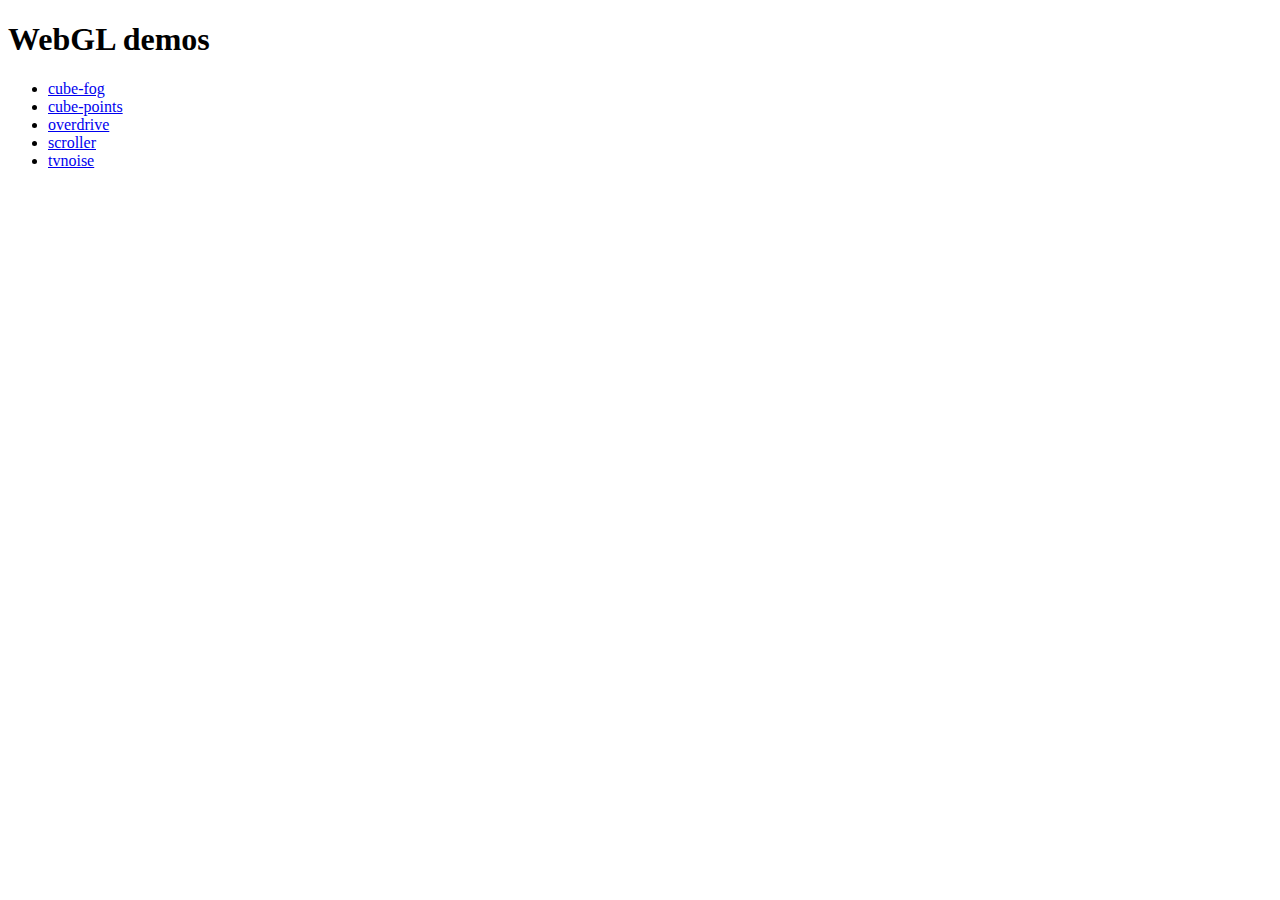
==== index.html @ ea8efddb "Add index page." ====
<!DOCTYPE html>
<html>
<head>
<title>WebGL demos</title>
<meta charset='utf-8' />
</head>
<body>
<h1>WebGL demos</h1>
<ul>
<li><a href='./cube-fog.html'>cube-fog</a></li>
<li><a href='./cube-points.html'>cube-points</a></li>
<li><a href='./overdrive.html'>overdrive</a></li>
<li><a href='./scroller.html'>scroller</a></li>
<li><a href='./tvnoise.html'>tvnoise</a></li>
</ul>
</body>
</html>
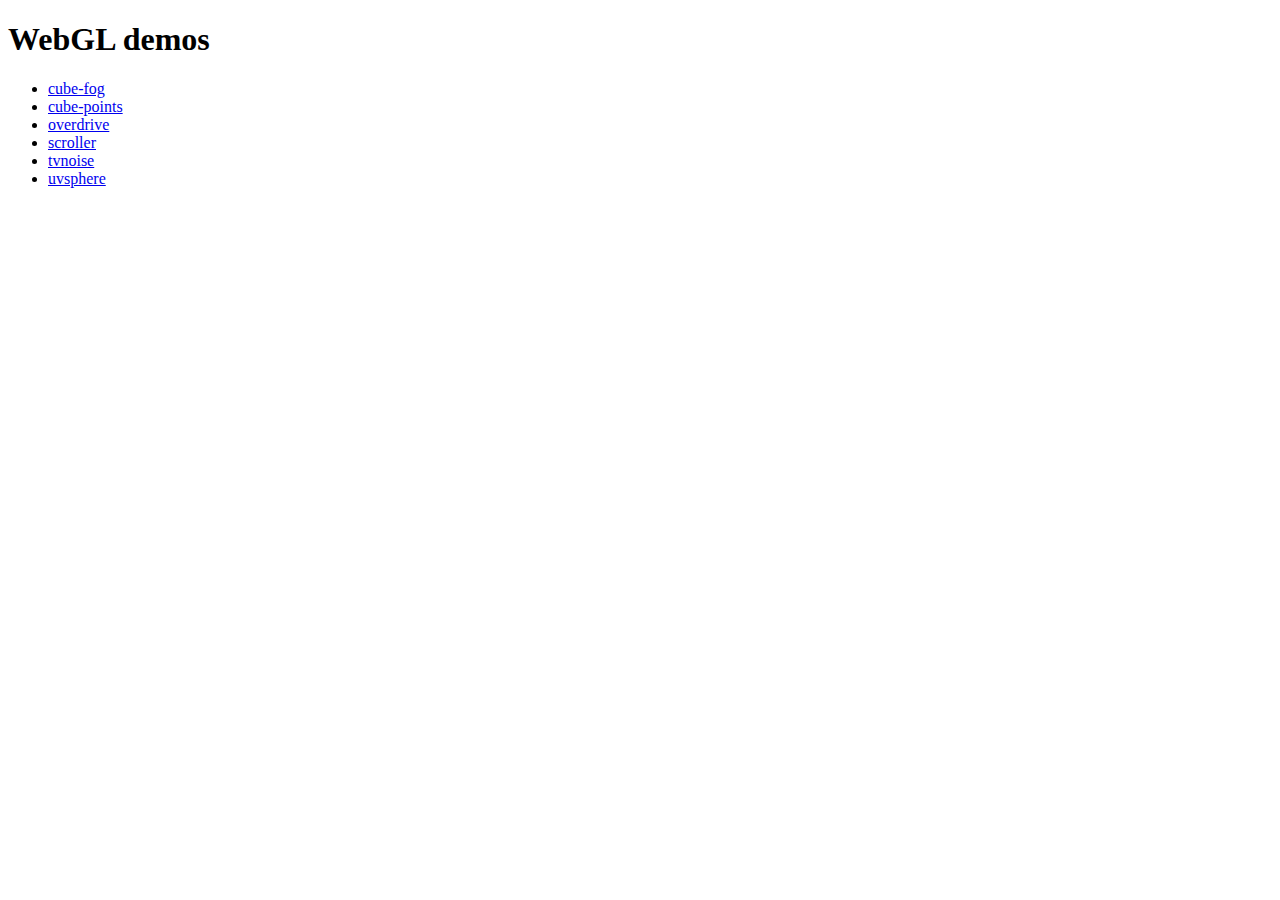
==== commit d5924981: "Add UVSphere demo." ====
--- a/index.html
+++ b/index.html
@@ -12,6 +12,7 @@
 <li><a href='./overdrive.html'>overdrive</a></li>
 <li><a href='./scroller.html'>scroller</a></li>
 <li><a href='./tvnoise.html'>tvnoise</a></li>
+<li><a href='./uvsphere.html'>uvsphere</a></li>
 </ul>
 </body>
 </html>
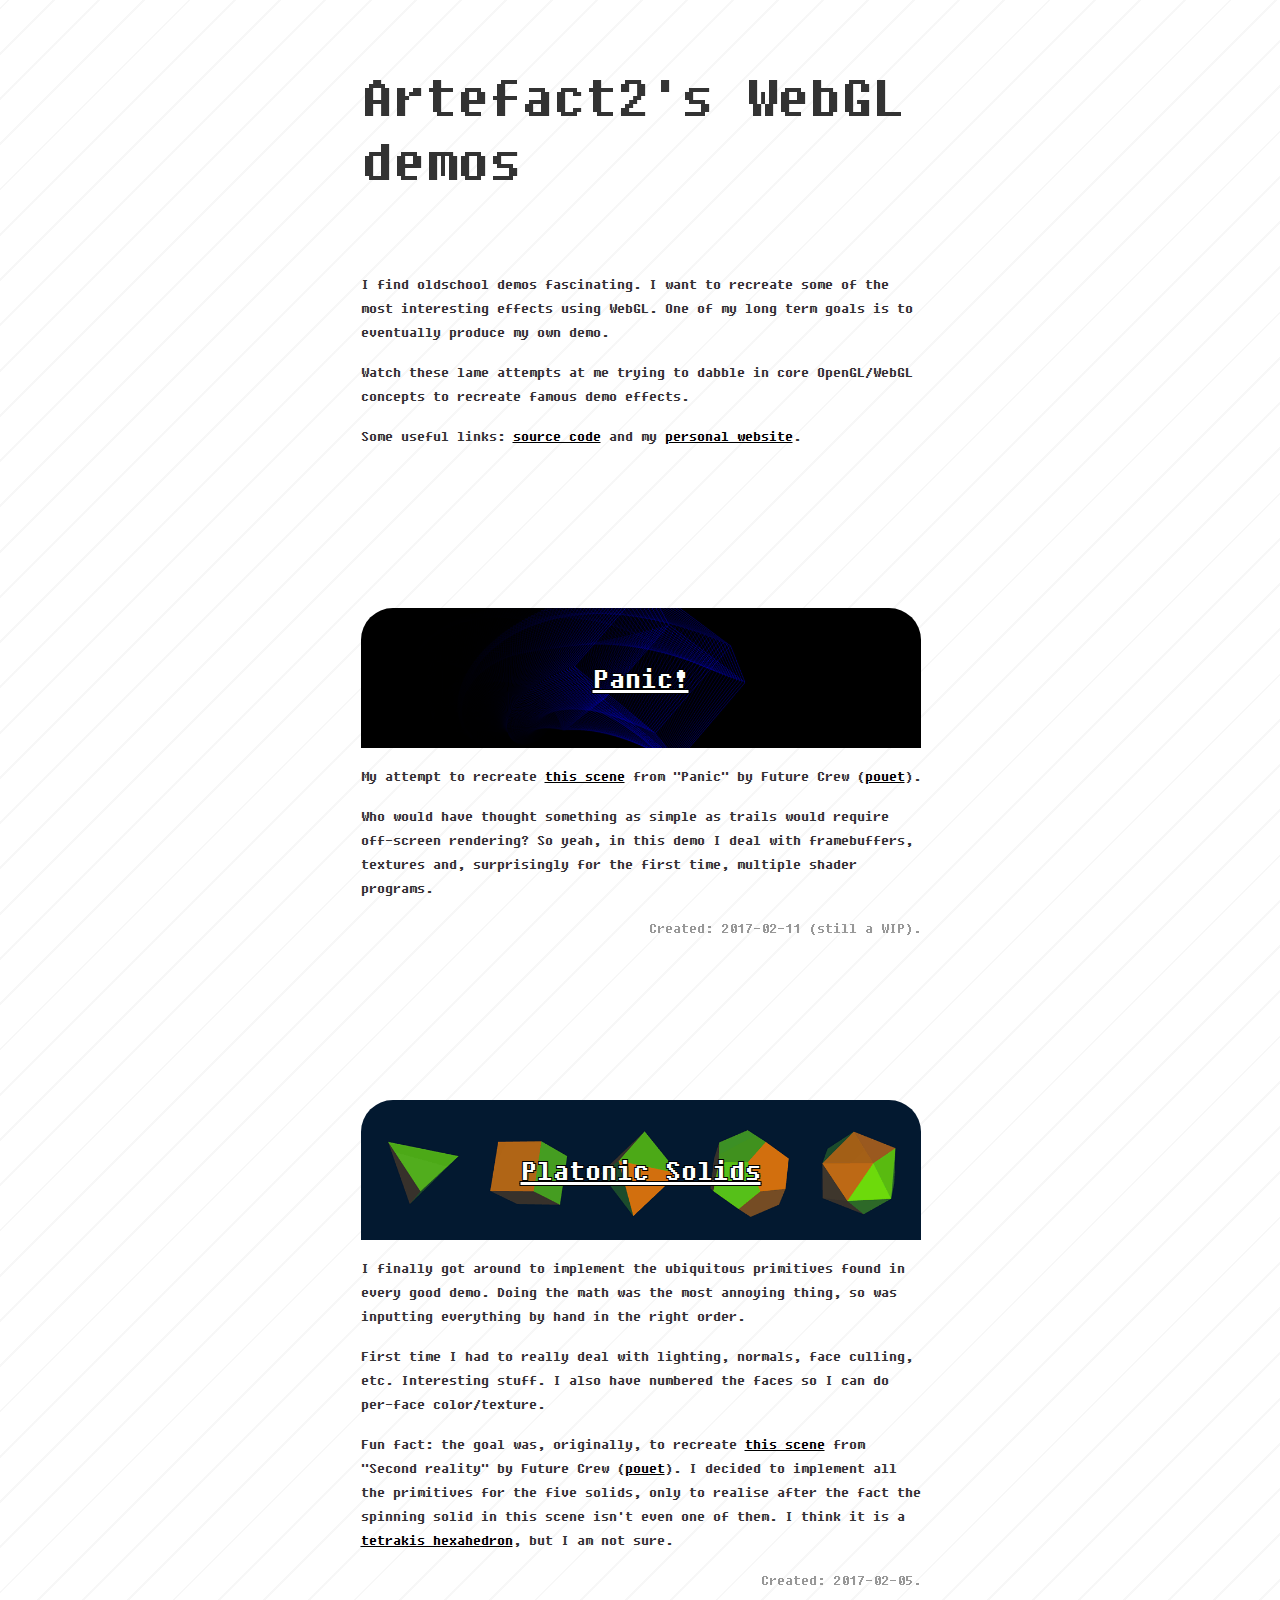
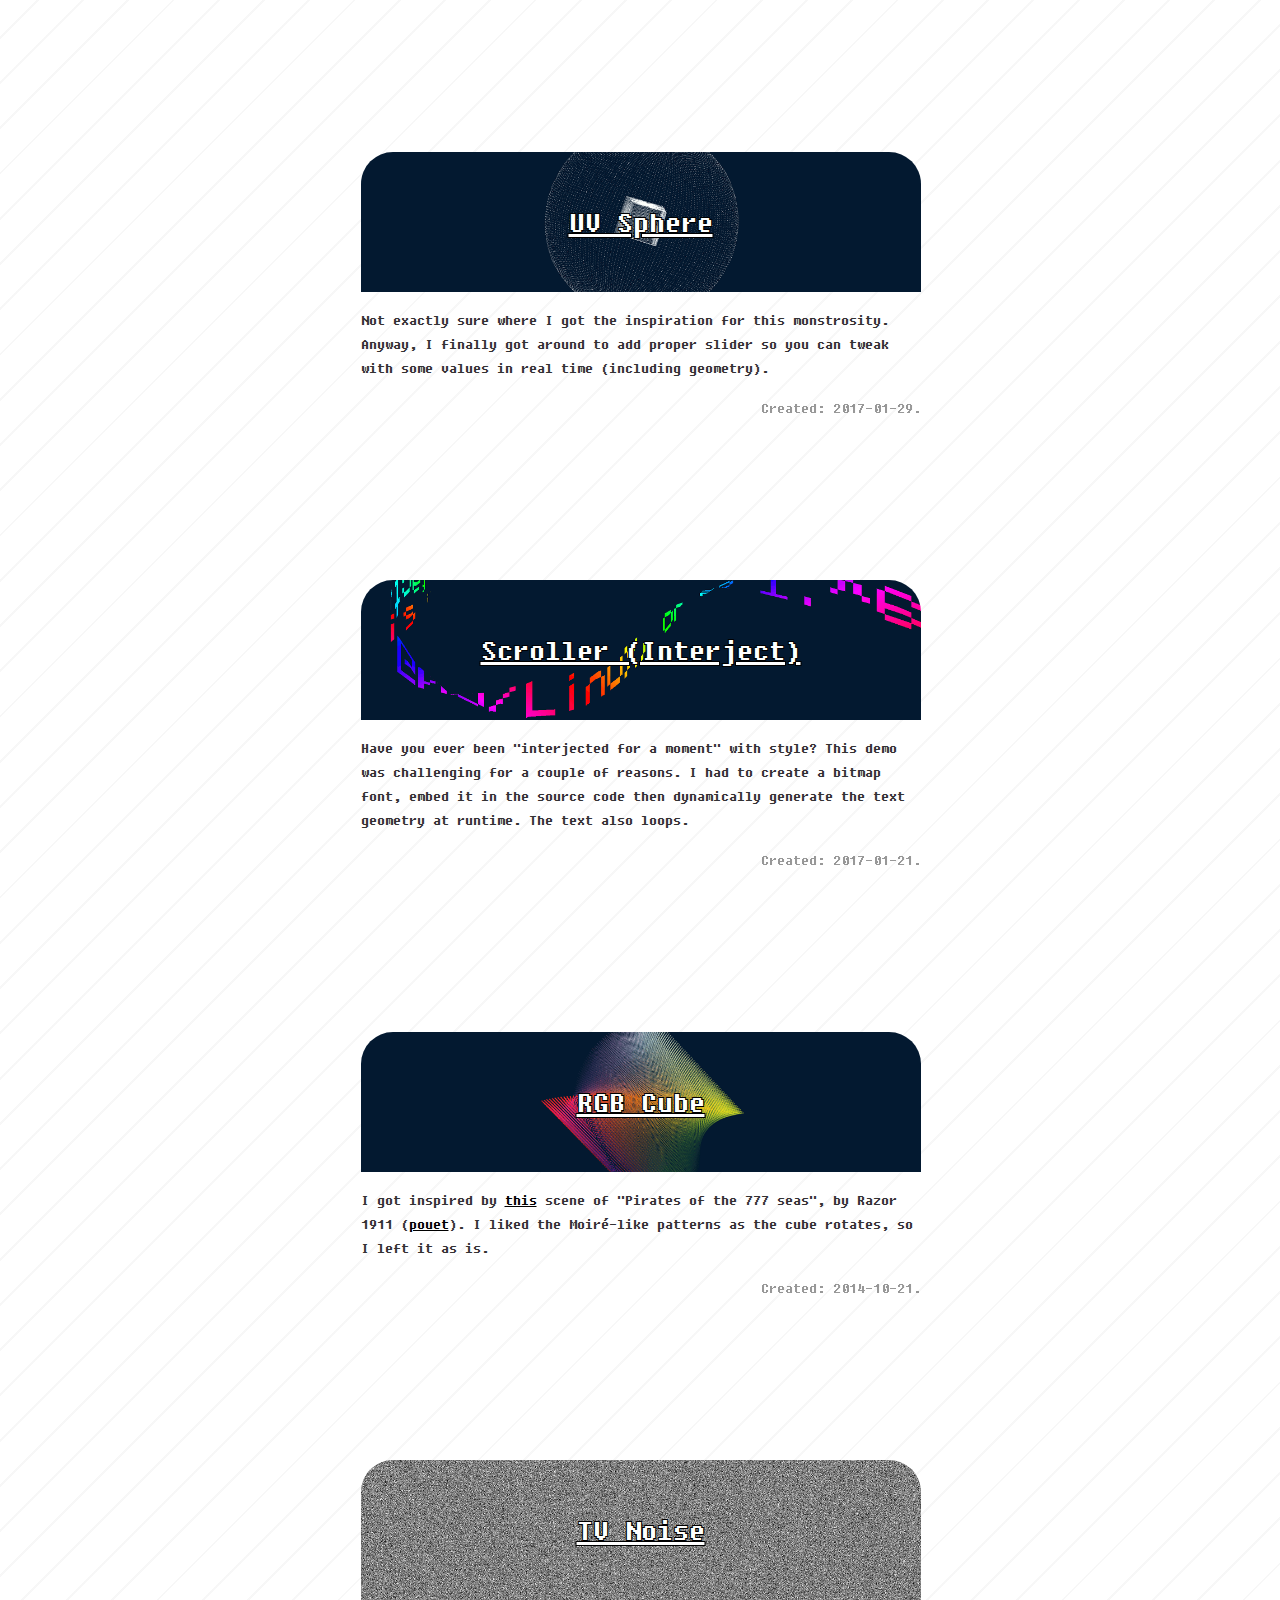
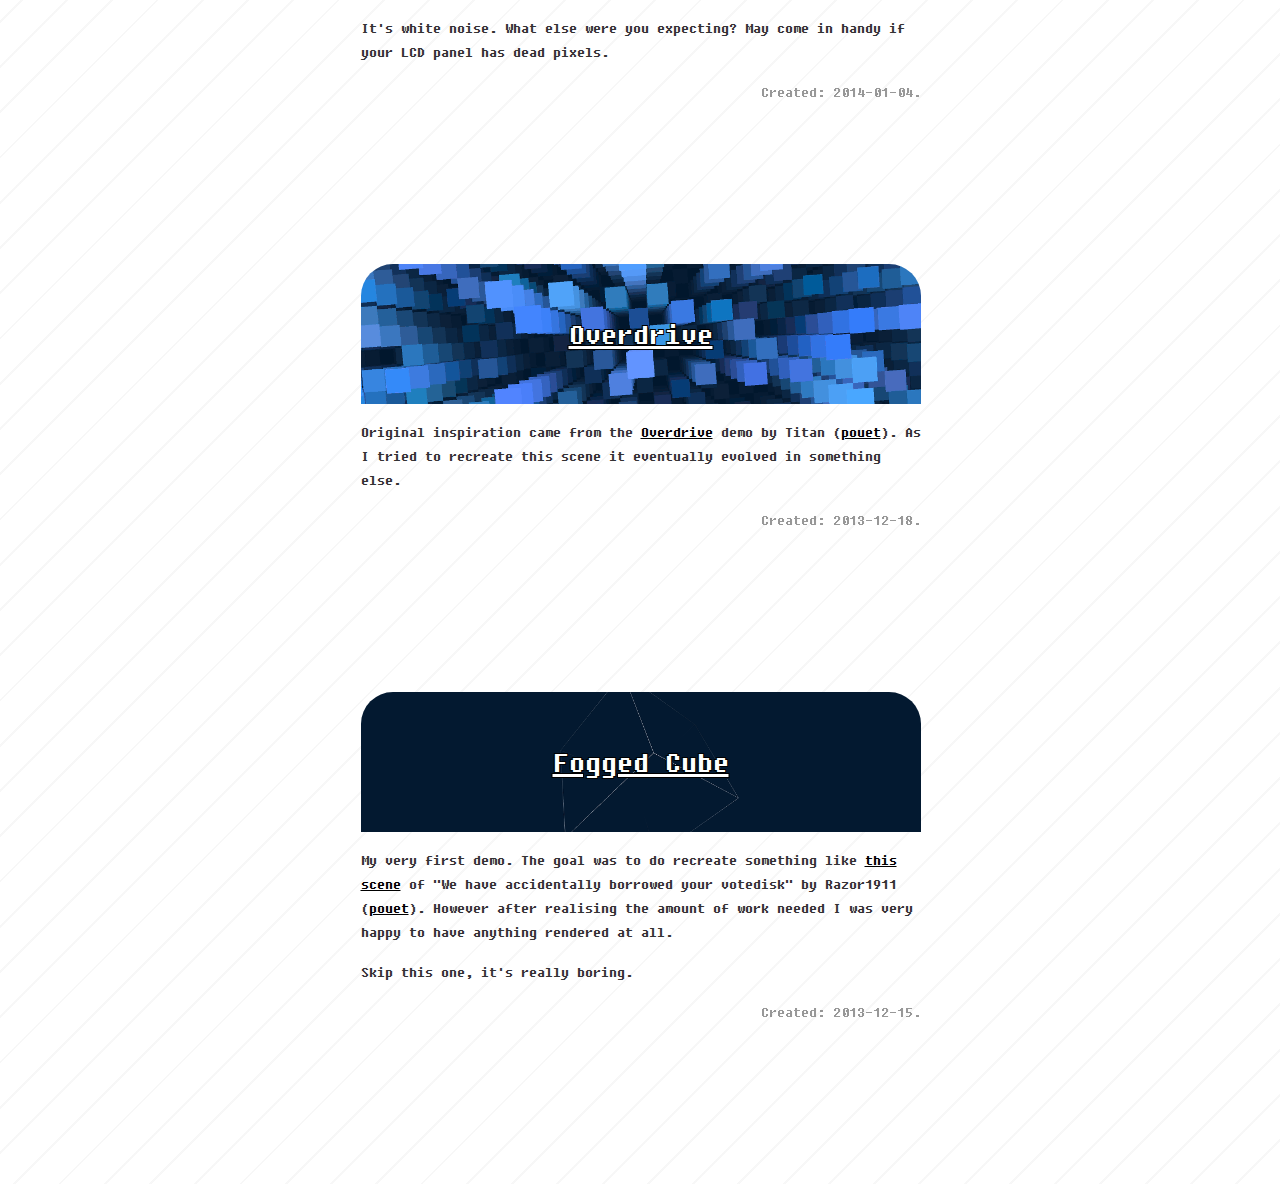
==== commit e56d55ed: "Add Panic (WIP) and make index presentable." ====
--- a/index.html
+++ b/index.html
@@ -1,18 +1,114 @@
 <!DOCTYPE html>
 <html>
-<head>
-<title>WebGL demos</title>
-<meta charset='utf-8' />
-</head>
-<body>
-<h1>WebGL demos</h1>
-<ul>
-<li><a href='./cube-fog.html'>cube-fog</a></li>
-<li><a href='./cube-points.html'>cube-points</a></li>
-<li><a href='./overdrive.html'>overdrive</a></li>
-<li><a href='./scroller.html'>scroller</a></li>
-<li><a href='./tvnoise.html'>tvnoise</a></li>
-<li><a href='./uvsphere.html'>uvsphere</a></li>
-</ul>
-</body>
+	<head>
+		<title>Artefact2's WebGL demos</title>
+		<meta charset='utf-8' />
+		<link rel='stylesheet' href='skel.css' />
+	</head>
+	<body class='wh'>
+		<h1><span>A</span><span>r</span><span>t</span><span>e</span><span>f</span><span>a</span><span>c</span><span>t</span><span>2</span><span>'</span><span>s</span><span> </span><span>W</span><span>e</span><span>b</span><span>G</span><span>L</span><span> </span><span>d</span><span>e</span><span>m</span><span>o</span><span>s</span></h1>
+		<p>I find oldschool demos fascinating. I want to recreate some
+			of the most interesting effects using WebGL. One of my
+			long term goals is to eventually produce my own demo.</p>
+		<p>Watch these lame attempts at me trying to dabble in core
+			OpenGL/WebGL concepts to recreate famous demo effects.</p>
+		<p>Some useful
+			links: <a href='https://github.com/Artefact2/webgl-demos/'>source
+			code</a> and my <a href='https://artefact2.com/'>personal
+			website</a>.</p>
+		<ul id='dl'>
+			<li>
+				<h6><a href='./panic.html'><img src='./img/panic.png' alt='' /><span>Panic!</span></a></h6>
+				<p>My attempt to
+				recreate <a href='https://youtu.be/dh6N3QylX0s?list=LLIwnq09cDSoBJwHkXs9ueuQ&t=138'>this
+				scene</a> from "Panic" by Future Crew
+				(<a href='http://www.pouet.net/prod.php?which=479'>pouet</a>).</p>
+				<p>Who would have thought something as simple as
+				trails would require off-screen rendering? So yeah, in
+				this demo I deal with framebuffers, textures and,
+				surprisingly for the first time, multiple shader
+				programs.</p>
+				<footer>Created: 2017-02-11 (still a WIP).</footer>
+			</li>
+			<li>
+				<h6><a href='./platonic.html'><img src='./img/platonic.png' alt='' /><span>Platonic Solids</span></a></h6>
+				<p>I finally got around to implement the ubiquitous
+					primitives found in every good demo. Doing the
+					math was the most annoying thing, so was inputting
+					everything by hand in the right order.</p>
+				<p>First time I had to really deal with lighting,
+					normals, face culling, etc. Interesting stuff. I
+					also have numbered the faces so I can do per-face
+					color/texture.</p>
+				<p>Fun fact: the goal was, originally, to
+					recreate <a href='https://youtu.be/rFv7mHTf0nA?t=129'>this
+					scene</a> from "Second reality" by Future Crew
+					(<a href='http://www.pouet.net/prod.php?which=63'>pouet</a>). I
+					decided to implement all the primitives for the
+					five solids, only to realise after the fact the
+					spinning solid in this scene isn't even one of
+					them. I think it is
+					a <a href='https://en.wikipedia.org/wiki/Tetrakis_hexahedron'>tetrakis
+					hexahedron</a>, but I am not sure.</p>
+				<footer>Created: 2017-02-05.</footer>
+			</li>
+			<li>
+				<h6><a href='./uvsphere.html'><img src='./img/uvsphere.png' alt='' /><span>UV Sphere</span></a></h6>
+				<p>Not exactly sure where I got the inspiration for
+					this monstrosity. Anyway, I finally got around to
+					add proper slider so you can tweak with some
+					values in real time (including geometry).</p>
+				<footer>Created: 2017-01-29.</footer>
+			</li>
+			<li>
+				<h6><a href='./scroller.html'><img src='./img/scroller.png' alt='' /><span>Scroller (Interject)</span></a></h6>
+				<p>Have you ever been "interjected for a moment" with
+					style? This demo was challenging for a couple of
+					reasons. I had to create a bitmap font, embed it
+					in the source code then dynamically generate the
+					text geometry at runtime. The text also loops.</p>
+				<footer>Created: 2017-01-21.</footer>
+			</li>
+			<li>
+				<h6><a href='./cube-points.html'><img src='./img/cube-points.png' alt='' /><span>RGB Cube</span></a></h6>
+				<p>I got inspired
+					by <a href='https://youtu.be/gKNvLyxHTmg?t=64'>this</a>
+					scene of "Pirates of the 777 seas", by Razor 1911
+					(<a href='http://www.pouet.net/prod.php?which=56549'>pouet</a>). I
+					liked the Moiré-like patterns as the cube rotates,
+					so I left it as is.</p>
+				<footer>Created: 2014-10-21.</footer>
+			</li>
+			<li>
+				<h6><a href='./tvnoise.html'><img src='./img/tvnoise.png' alt='' /><span>TV Noise</span></a></h6>
+				<p>It's white noise. What else were you expecting? May
+					come in handy if your LCD panel has dead
+					pixels.</p>
+				<footer>Created: 2014-01-04.</footer>
+			</li>
+			<li>
+				<h6><a href='./overdrive.html'><img src='./img/overdrive.png' alt='' /><span>Overdrive</span></a></h6>
+				<p>Original inspiration came from
+					the <a href='https://youtu.be/sQNcIKAIBF0?t=240'>Overdrive</a>
+					demo by Titan
+					(<a href='http://www.pouet.net/prod.php?which=61724'>pouet</a>). As
+					I tried to recreate this scene it eventually
+					evolved in something else.</p>
+				<footer>Created: 2013-12-18.</footer>
+			</li>
+			<li>
+				<h6><a href='./cube-fog.html'><img src='./img/cube-fog.png' alt='' /><span>Fogged Cube</span></a></h6>
+				<p>My very first demo. The goal was to do recreate
+					something
+					like <a href='https://youtu.be/0CBQI7cktMk?t=68'>this
+					scene</a> of "We have accidentally borrowed your
+					votedisk" by Razor1911
+					(<a href='http://www.pouet.net/prod.php?which=56871'>pouet</a>). However
+					after realising the amount of work needed I was
+					very happy to have anything rendered at all.</p>
+				<p>Skip this one, it's really boring.</p>
+				<footer>Created: 2013-12-15.</footer>
+			</li>
+		</ul>
+	</body>
 </html>
--- a/skel.css
+++ b/skel.css
@@ -0,0 +1,243 @@
+@font-face {
+	font-family: "FSEX300";
+	src: url("FixedsysExcelsiorIIIb.woff");
+}
+
+body {
+	background-color: hsl(210, 80%, 10%);
+	color: hsla(0, 0%, 100%, .8);
+	font-size: 16px;
+}
+
+body.bl {
+	background-color: black;
+}
+
+body.wh {
+	color: #333;
+	margin: auto;
+	width: 35em;
+	line-height: 1.5em;
+	padding: 0 0 0 1px;
+	
+	background-color: white;
+	background-image: repeating-linear-gradient(-45deg,
+												hsla(0, 0%, 0%, 0),
+												hsla(0, 0%, 0%, 0) 30px,
+												hsla(0, 100%, 0%, .03) 30px,
+												hsla(0, 100%, 0%, .03) 32px
+											   ); 
+}
+
+h1 {
+	font-size: 64px;
+	line-height: 64px;
+	font-weight: normal;
+	margin: 0;
+	padding: 1em 0;
+}
+
+h1 > span {
+	animation: colorize 5s linear infinite;
+	animation-direction: normal;
+	position: relative;
+}
+
+h1 > span:nth-child(20n) { 	animation-delay: -5s; }
+h1 > span:nth-child(20n+1) { animation-delay: -4.75s; }
+h1 > span:nth-child(20n+2) { animation-delay: -4.5s; }
+h1 > span:nth-child(20n+3) { animation-delay: -4.25s; }
+h1 > span:nth-child(20n+4) { animation-delay: -4s; }
+h1 > span:nth-child(20n+5) { animation-delay: -3.75s; }
+h1 > span:nth-child(20n+6) { animation-delay: -3.5s; }
+h1 > span:nth-child(20n+7) { animation-delay: -3.25s; }
+h1 > span:nth-child(20n+8) { animation-delay: -3s; }
+h1 > span:nth-child(20n+9) { animation-delay: -2.75s; }
+h1 > span:nth-child(20n+10) { animation-delay: -2.5s; }
+h1 > span:nth-child(20n+11) { animation-delay: -2.25s; }
+h1 > span:nth-child(20n+12) { animation-delay: -2s; }
+h1 > span:nth-child(20n+13) { animation-delay: -1.75s; }
+h1 > span:nth-child(20n+14) { animation-delay: -1.5s; }
+h1 > span:nth-child(20n+15) { animation-delay: -1.25s; }
+h1 > span:nth-child(20n+16) { animation-delay: -1s; }
+h1 > span:nth-child(20n+17) { animation-delay: -.75s; }
+h1 > span:nth-child(20n+18) { animation-delay: -.5s; }
+h1 > span:nth-child(20n+19) { animation-delay: -.25s; }
+
+@keyframes colorize {
+	0%   { color: hsl(0, 100%, 50%); top: 0px; }
+	10%  { color: hsl(36, 100%, 50%); top: 1px; }
+	20%  { color: hsl(72, 100%, 50%); top: 2px; }
+	30%  { color: hsl(108, 100%, 50%); top: 3px; }
+	40%  { color: hsl(144, 100%, 50%); top: 4px; }
+	50%  { color: hsl(180, 100%, 50%); top: 5px; }
+	60%  { color: hsl(216, 100%, 50%); top: 4px; }
+	70%  { color: hsl(252, 100%, 50%); top: 3px; }
+	80%  { color: hsl(288, 100%, 50%); top: 2px; }
+	90%  { color: hsl(324, 100%, 50%); top: 1px; }
+	100% { color: hsl(360, 100%, 50%); top: 0px; }
+}
+
+body, pre, input {
+	font-family: "Fixedsys Excelsior 3.01", "Fixedsys Excelsior 3.00", "FSEX300", monospace;
+}
+
+a, a:visited, a:active {
+	color: black;
+}
+
+input {
+	background-color: transparent;
+	border: 0;
+	color: hsla(0, 0%, 100%, .8);
+	margin: 0;
+	padding: 0;
+	font-size: 16px;
+	box-shadow: none;
+}
+
+input:focus {
+	outline: 1px solid hsla(210, 80%, 80%, .8);
+	color: #FFF;
+}
+
+canvas {
+	position: fixed;
+	top: 0;
+	left: 0;
+	width: 100%;
+	height: 100%;
+	z-index: -1;
+	
+    image-rendering: optimizeSpeed;
+    image-rendering: -moz-crisp-edges;
+    image-rendering: -webkit-optimize-contrast;
+    image-rendering: optimize-contrast;
+    image-rendering: pixelated;
+    -ms-interpolation-mode: nearest-neighbor;
+}
+
+pre.shader {
+	display: none;
+}
+
+ul#shortcuts, ul#menu {
+	position: fixed;
+	margin: 0;
+	padding: 0;
+	opacity: .8;
+}
+
+ul#shortcuts > li, ul#menu > li {
+	list-style-type: none;
+	display: block;
+}
+
+ul#shortcuts {
+	top: 4px;
+	left: 8px;
+}
+
+ul#menu {
+	top: 0px;
+	right: 0px;
+	width: 256px;
+	background-color: hsla(0, 0%, 0%, .5);
+}
+
+ul#menu > li {
+	position: relative;
+	height: 16px;
+	line-height: 16px;
+	margin-bottom: 4px;
+}
+
+ul#menu > li > label {
+	display: block;
+	position: absolute;
+	left: 0;
+	top: 0;
+	width: 25%;
+	height: 100%;
+	text-align: right;
+	
+	overflow: hidden;
+	white-space: nowrap;
+	text-overflow: ellipsis;
+
+	box-sizing: border-box;
+	padding-right: 2px;
+}
+
+ul#menu > li > div.payload {
+	position: absolute;
+	left: 25%;
+	width: 75%;
+	top: 0%;
+	height: 100%;
+}
+
+ul#menu > li > div.payload.range > input[type="range"] {
+	position: absolute;
+	left: 0;
+	top: 0;
+	width: 50%;
+	height: 100%;
+}
+
+ul#menu > li > div.payload.range > input[type="number"] {
+	position: absolute;
+	left: 50%;
+	top: 0;
+	width: 50%;
+	height: 100%;
+}
+
+ul#dl {
+	list-style-type: none;
+	margin: 1em 0;
+	padding: 0;
+}
+
+ul#dl > li {
+	margin: 10em 0;
+}
+
+ul#dl > li > h6 {
+	font-size: 32px;
+	font-weight: normal;
+	text-align: center;
+	margin: 0;
+
+	position: relative;
+	width: 17.5em;
+	height: 4.375em;
+}
+
+ul#dl > li > h6 > a {
+	color: white;
+    text-shadow: -1px -1px 0 black, 1px -1px 0 black, -1px 1px 0 black, 1px 1px 0 black;
+}
+
+ul#dl > li > h6 > a > img {
+	position: absolute;
+	top: 0;
+	left: 0;
+	width: 100%;
+	height: 100%;
+	z-index: -2;
+	
+	border-top-left-radius: 1em;
+	border-top-right-radius: 1em;
+}
+
+ul#dl > li > h6 > a > span {
+	display: block;
+	text-align: center;
+	line-height: 4.375em;
+}
+
+ul#dl > li > footer {
+	text-align: right;
+	opacity: .5;
+}
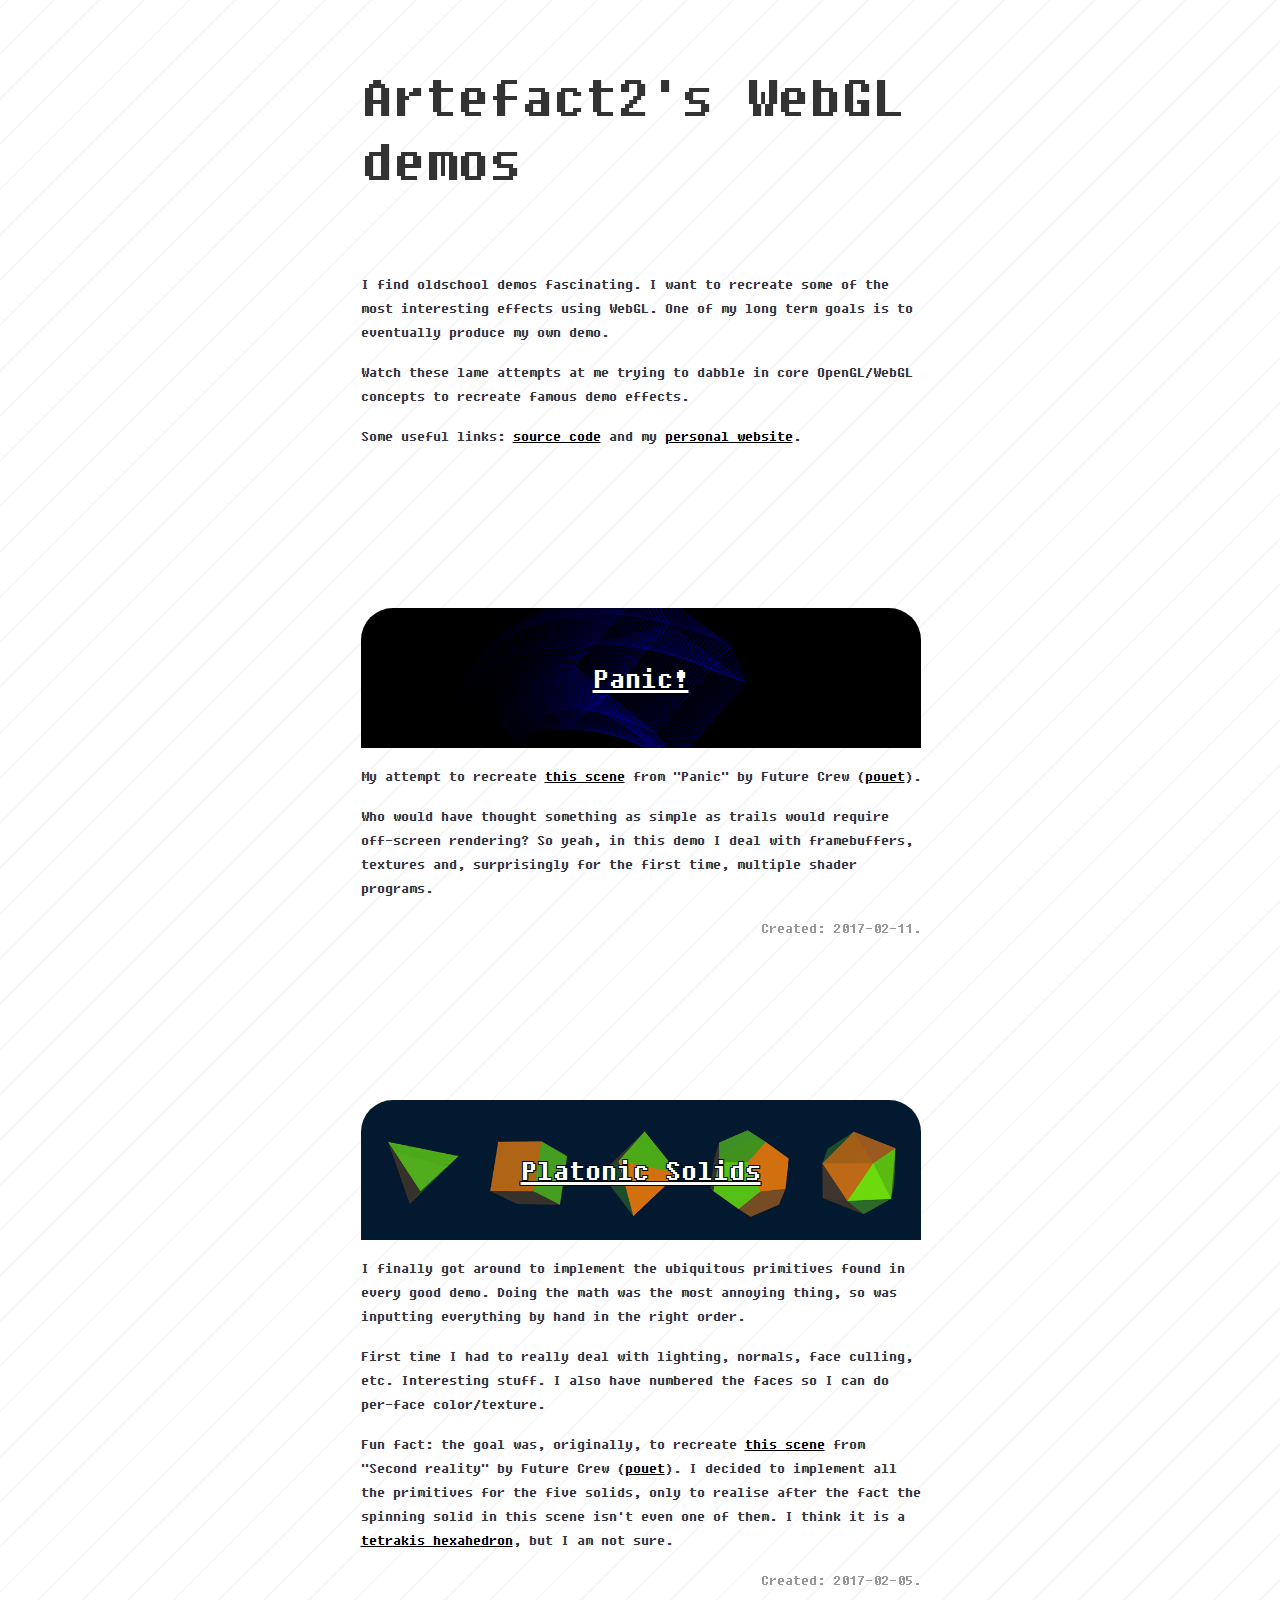
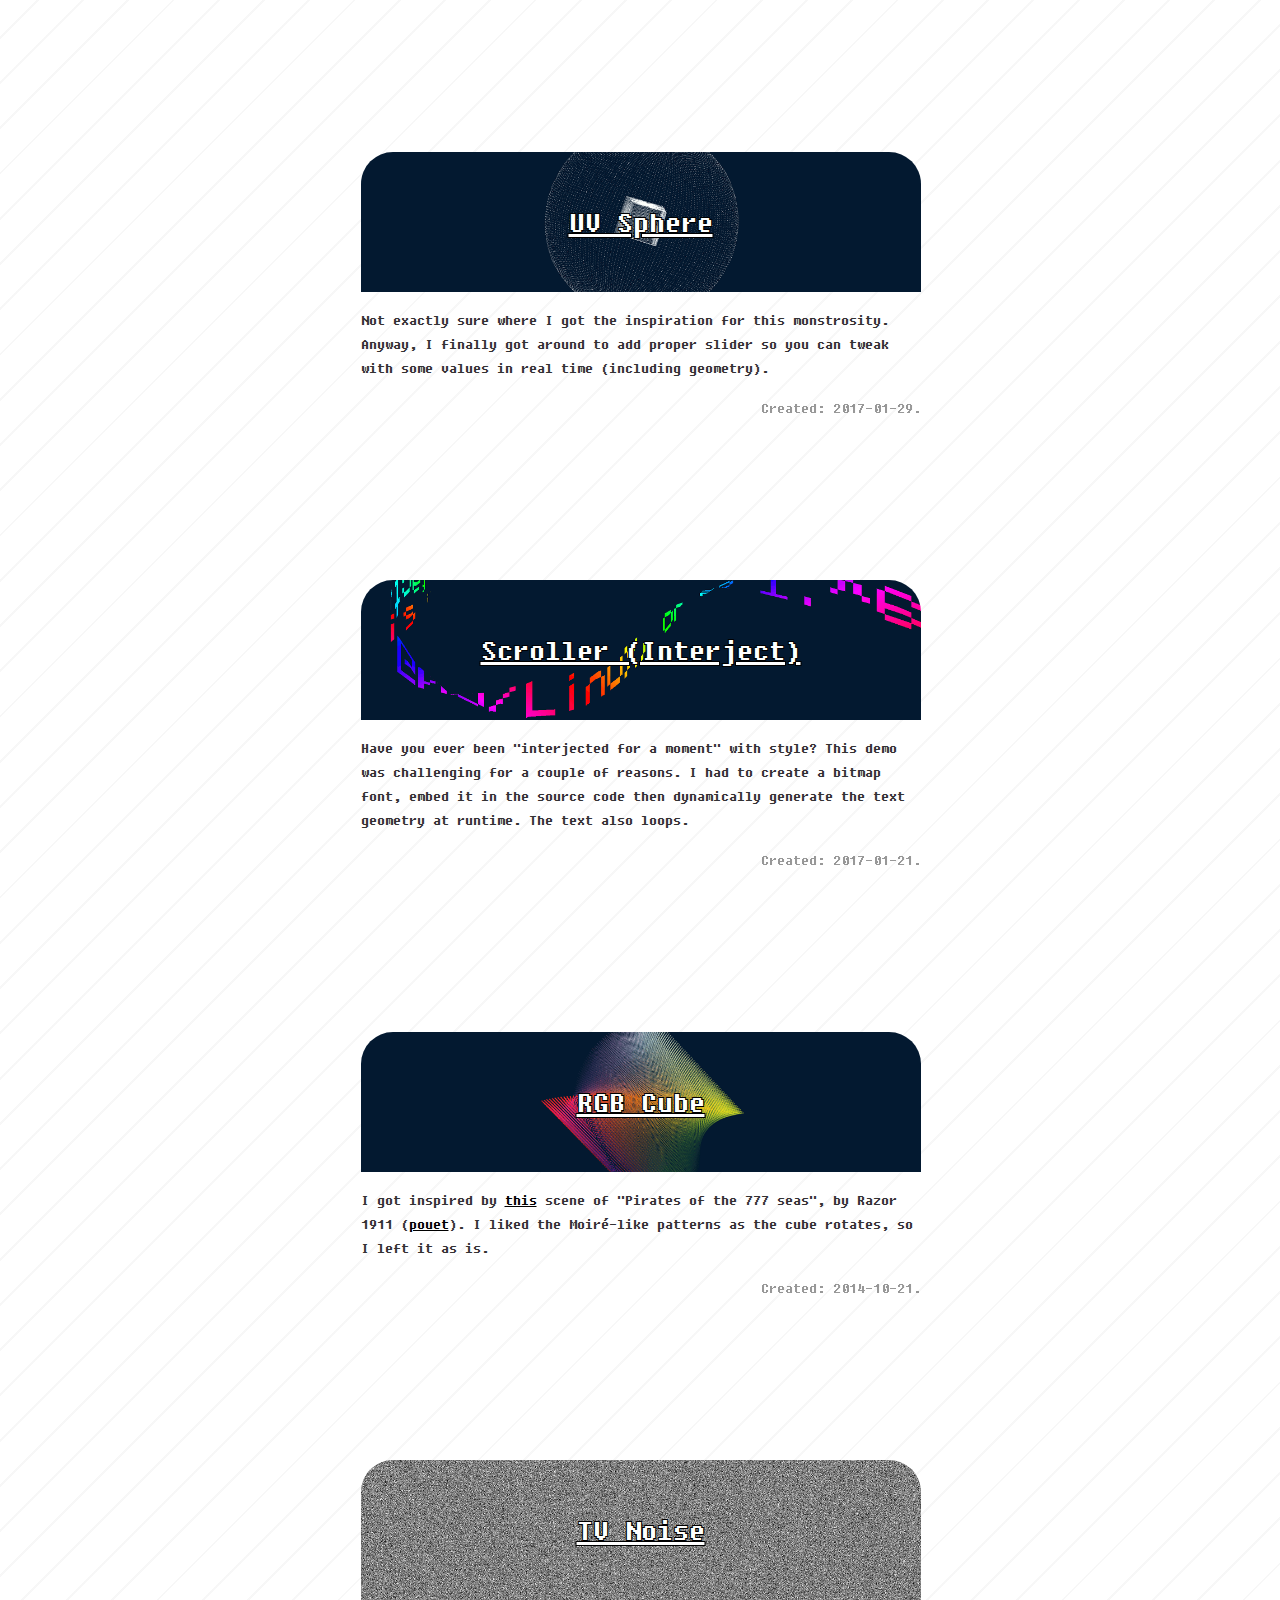
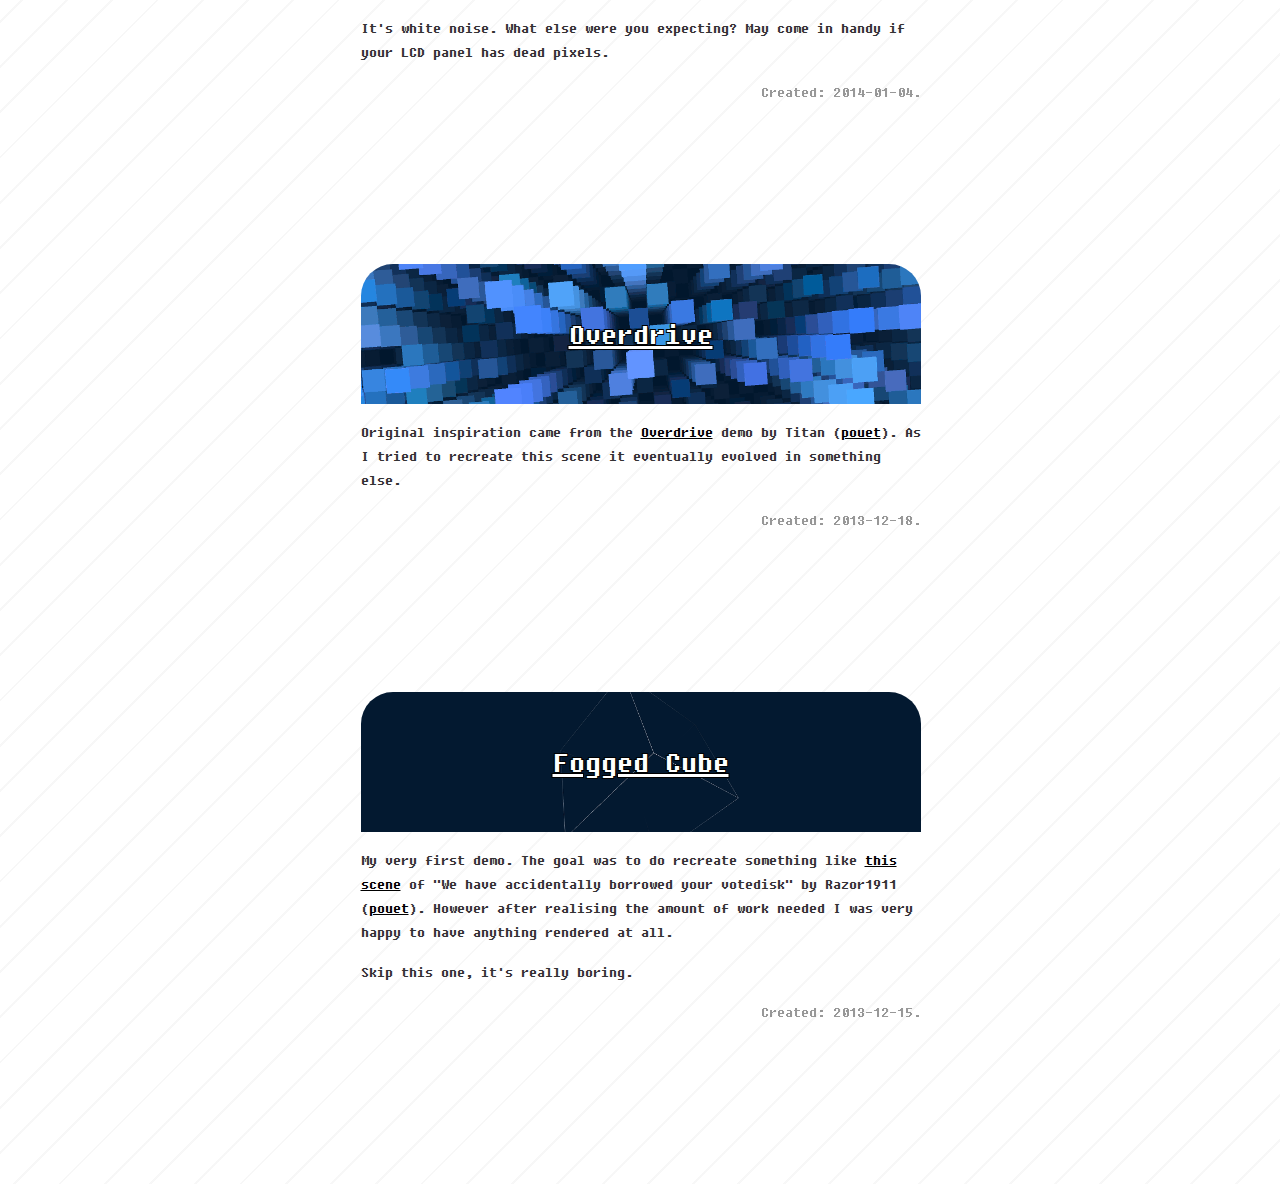
==== commit 1cb0527b: "Add terrain (WIP)." ====
--- a/index.html
+++ b/index.html
@@ -28,7 +28,7 @@
 				this demo I deal with framebuffers, textures and,
 				surprisingly for the first time, multiple shader
 				programs.</p>
-				<footer>Created: 2017-02-11 (still a WIP).</footer>
+				<footer>Created: 2017-02-11.</footer>
 			</li>
 			<li>
 				<h6><a href='./platonic.html'><img src='./img/platonic.png' alt='' /><span>Platonic Solids</span></a></h6>
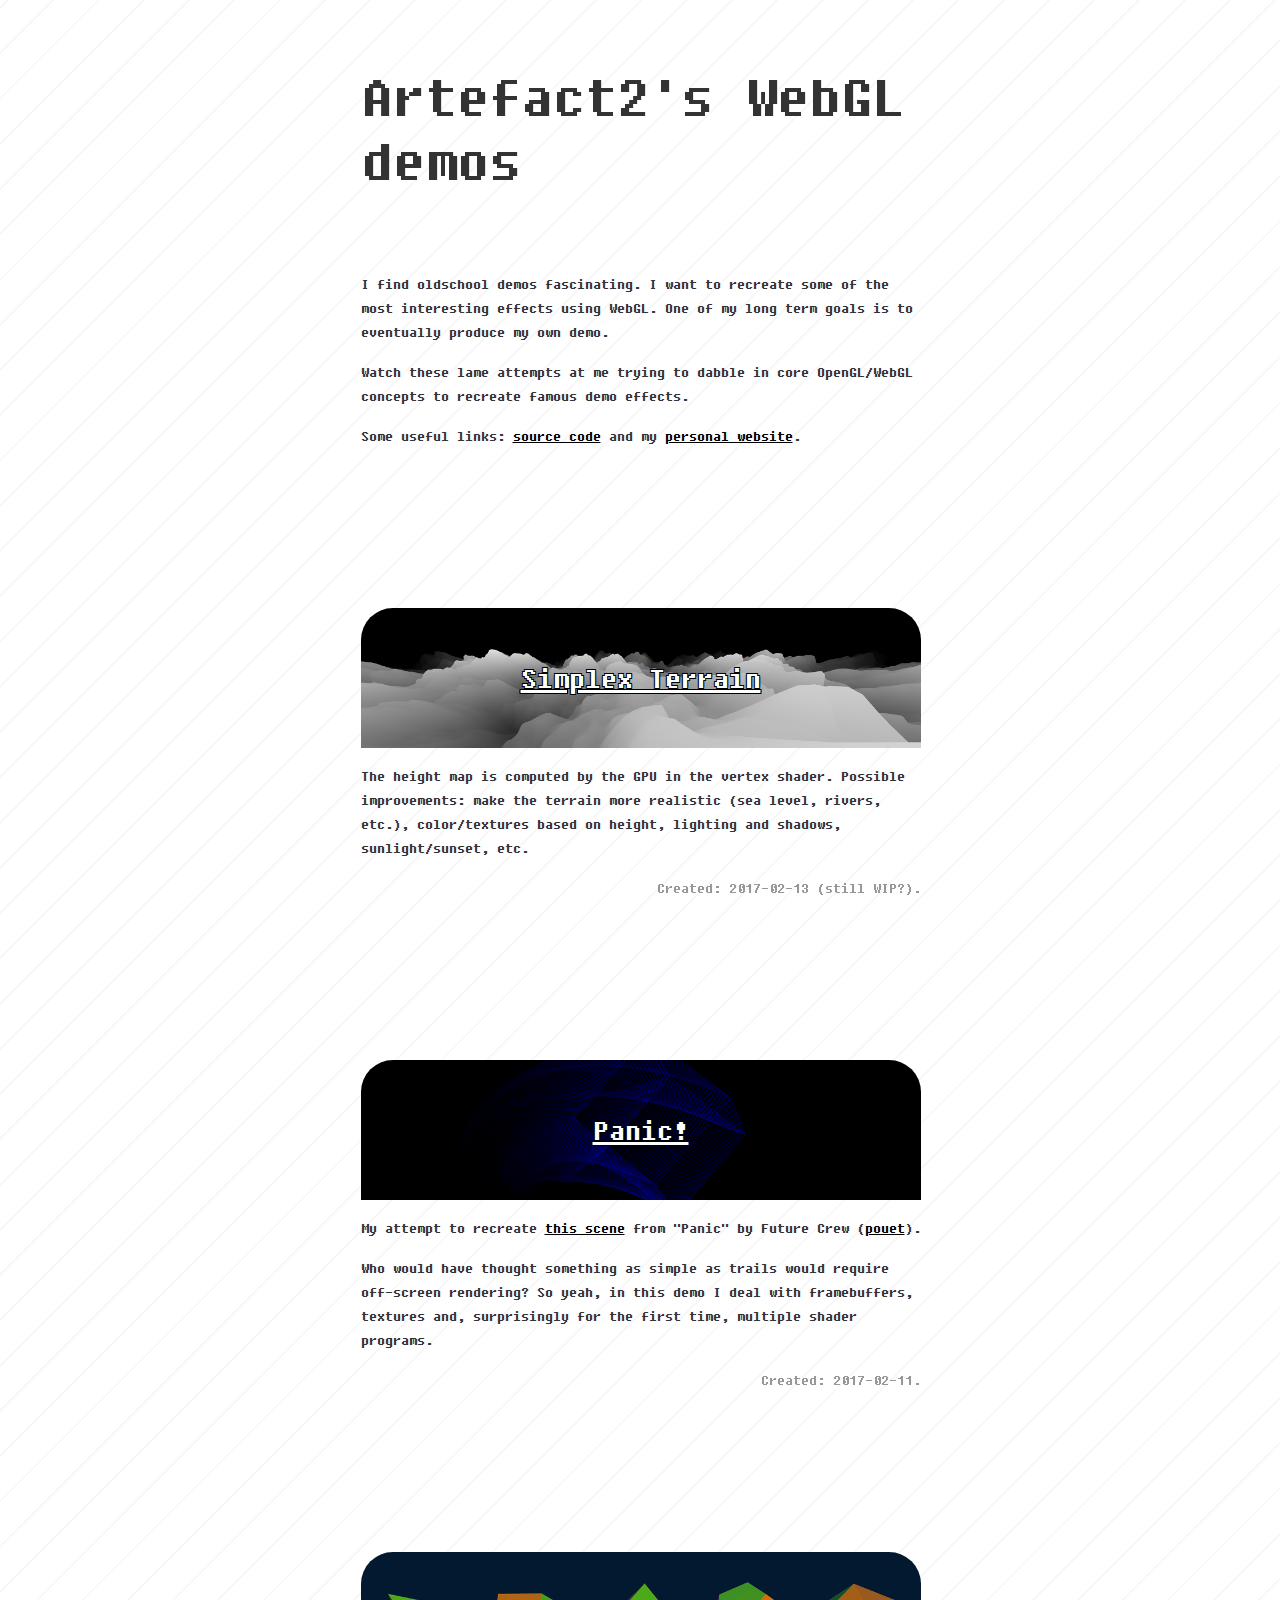
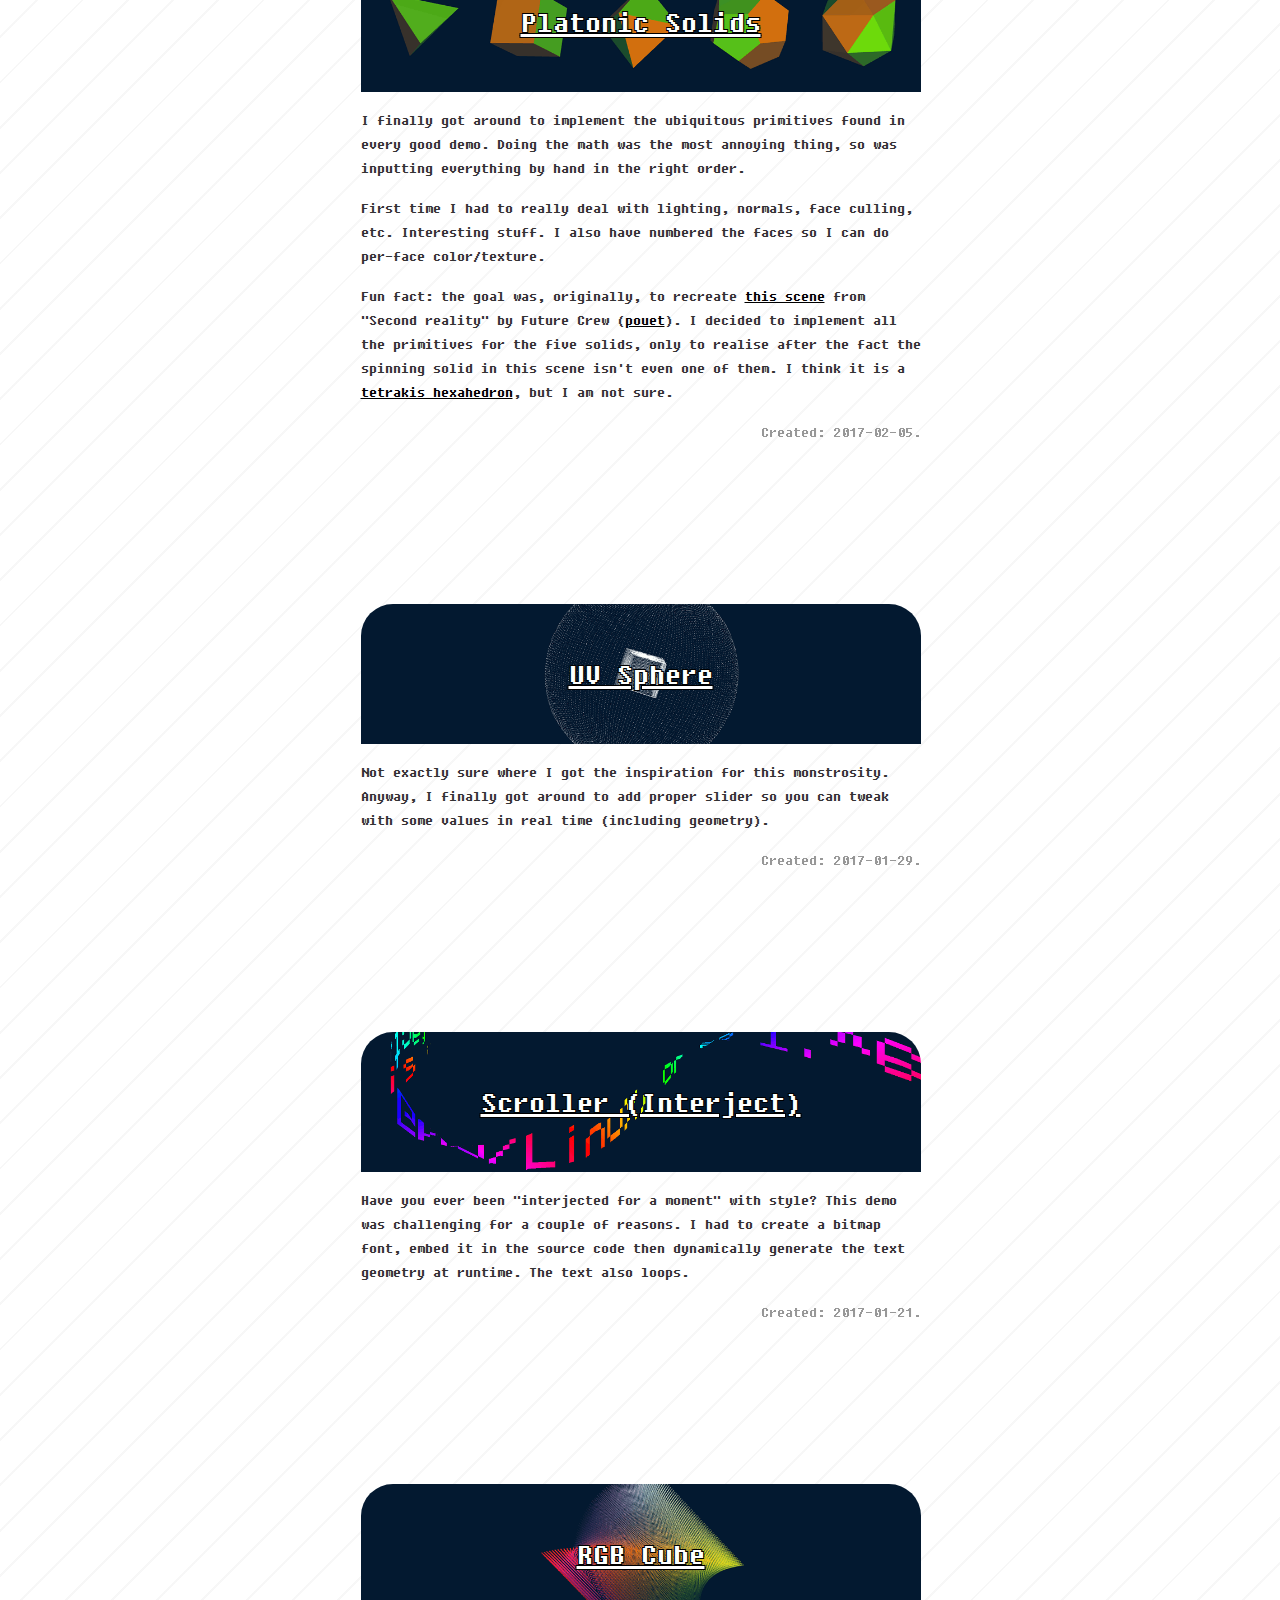
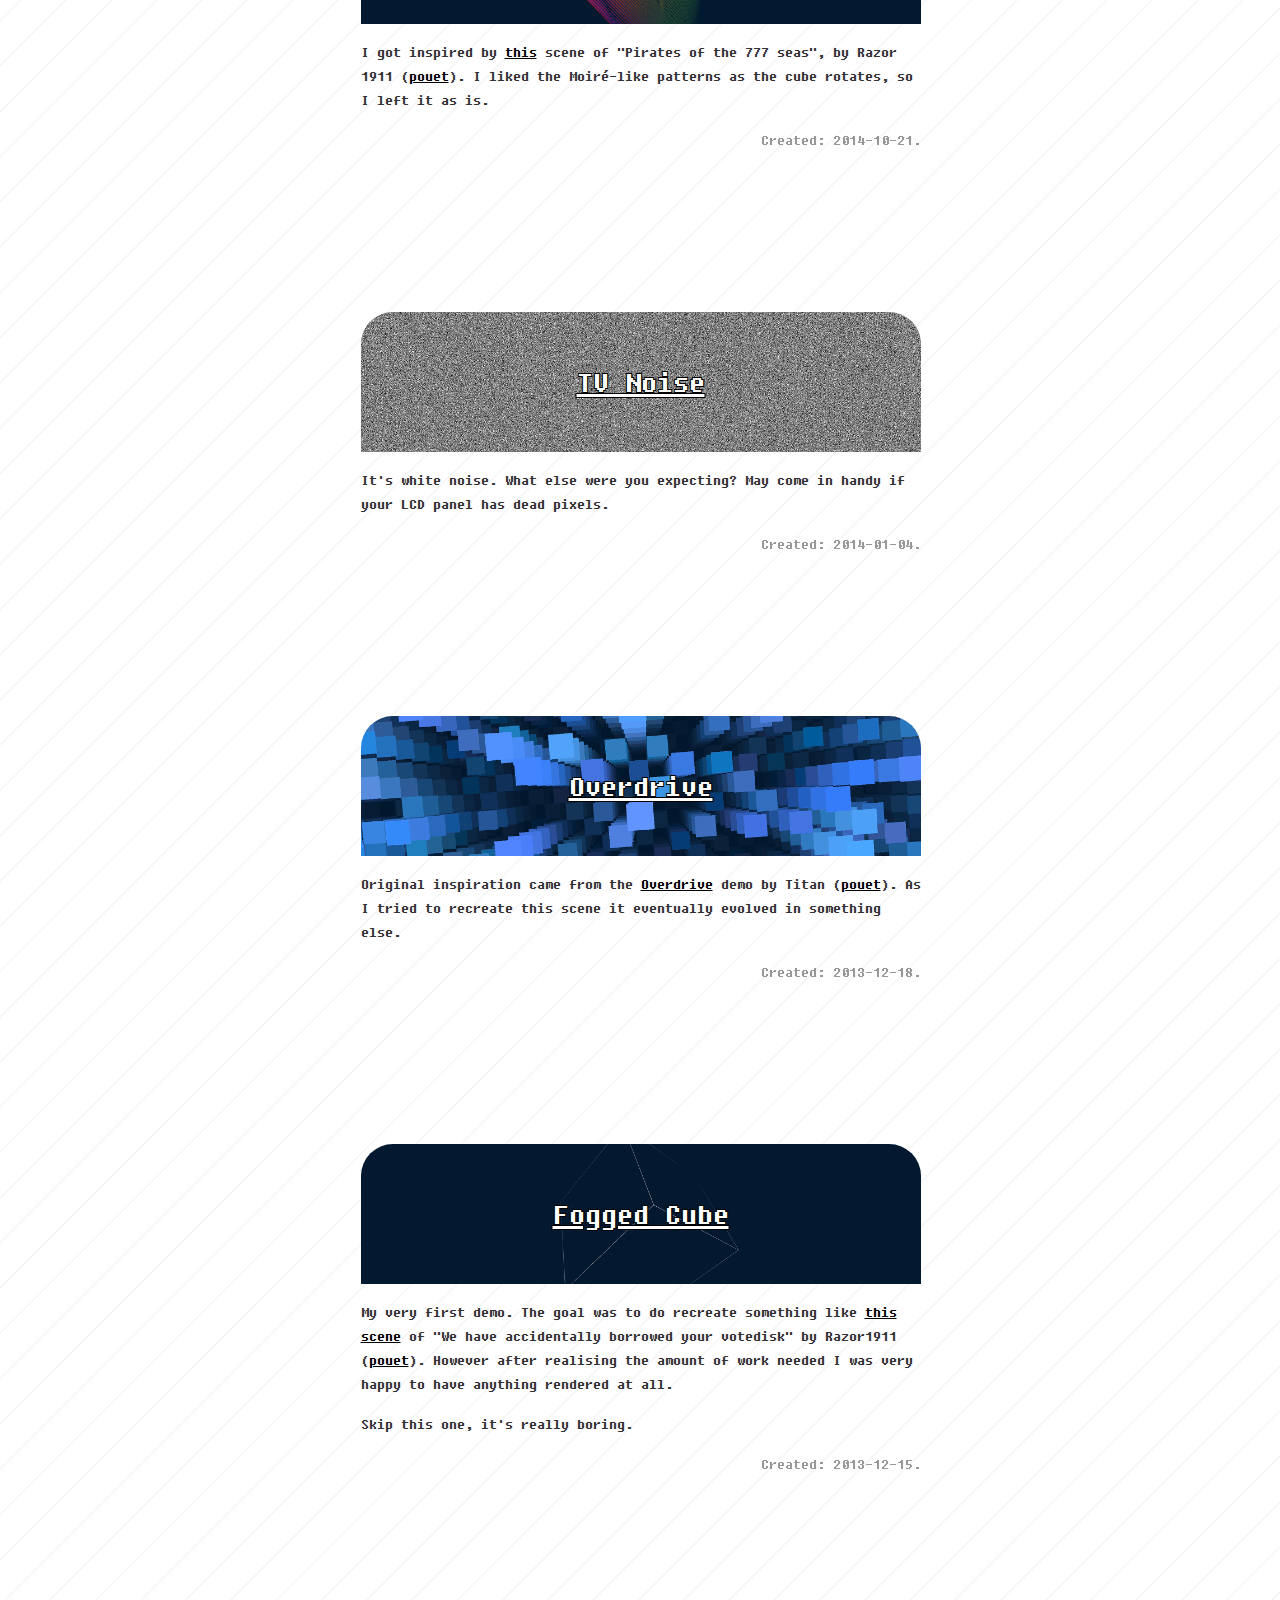
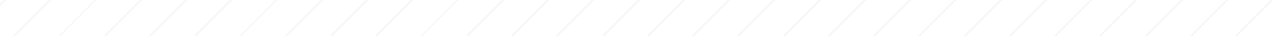
==== commit 1237b530: "Add terrain to index." ====
--- a/index.html
+++ b/index.html
@@ -17,6 +17,15 @@
 			code</a> and my <a href='https://artefact2.com/'>personal
 			website</a>.</p>
 		<ul id='dl'>
+			<li>
+				<h6><a href='./terrain.html'><img src='./img/terrain.png' alt='' /><span>Simplex Terrain</span></a></h6>
+				<p>The height map is computed by the GPU in the vertex
+				shader. Possible improvements: make the terrain more
+				realistic (sea level, rivers, etc.), color/textures
+				based on height, lighting and shadows,
+				sunlight/sunset, etc.</p>
+				<footer>Created: 2017-02-13 (still WIP?).</footer>
+			</li>
 			<li>
 				<h6><a href='./panic.html'><img src='./img/panic.png' alt='' /><span>Panic!</span></a></h6>
 				<p>My attempt to
